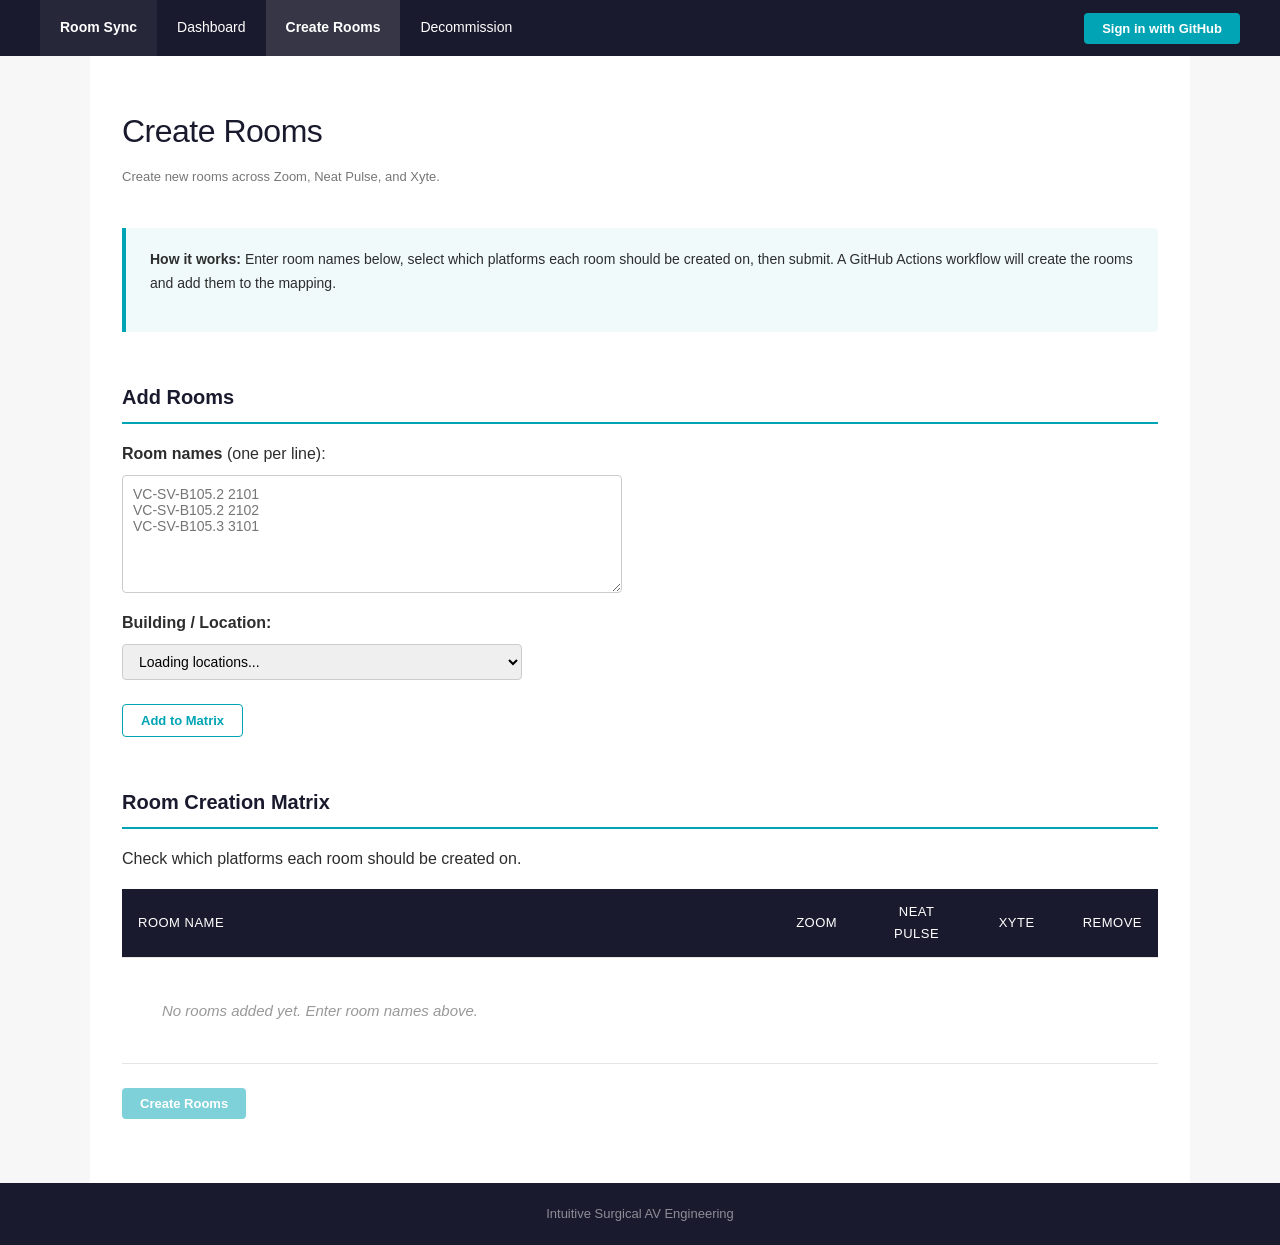
==== docs/create.html @ 43860af5 "Initial implementation of Room Sync Unified AV room naming platform that syncs room names across Zoo" ====
<!DOCTYPE html>
<html lang="en">
<head>
  <meta charset="UTF-8">
  <meta name="viewport" content="width=device-width, initial-scale=1.0">
  <title>Room Sync — Create Rooms</title>
  <link rel="stylesheet" href="style.css">
</head>
<body>
  <nav>
    <strong>Room Sync</strong>
    <a href="index.html">Dashboard</a>
    <a href="create.html" class="active">Create Rooms</a>
    <a href="decommission.html">Decommission</a>
    <span class="spacer"></span>
    <button id="auth-btn" onclick="toggleAuth()">Sign in with GitHub</button>
  </nav>

  <div class="content">
    <h1>Create Rooms</h1>
    <div class="updated">Create new rooms across Zoom, Neat Pulse, and Xyte.</div>

    <div class="info-box">
      <p><strong>How it works:</strong> Enter room names below, select which platforms
      each room should be created on, then submit. A GitHub Actions workflow will create
      the rooms and add them to the mapping.</p>
    </div>

    <h2>Add Rooms</h2>

    <div style="margin-bottom: 16px;">
      <label for="room-input"><strong>Room names</strong> (one per line):</label>
      <textarea id="room-input" rows="6" style="width: 100%; max-width: 500px; display: block;
        margin-top: 8px; padding: 10px; font-family: inherit; font-size: 14px;
        border: 1px solid #ccc; border-radius: 4px;" placeholder="VC-SV-B105.2 2101
VC-SV-B105.2 2102
VC-SV-B105.3 3101"></textarea>
    </div>

    <div style="margin-bottom: 24px;">
      <label for="location-select"><strong>Building / Location:</strong></label>
      <select id="location-select" style="display: block; margin-top: 8px;">
        <option value="">Loading locations...</option>
      </select>
    </div>

    <button class="btn btn-outline" onclick="addRoomsToMatrix()">Add to Matrix</button>

    <h2>Room Creation Matrix</h2>
    <p>Check which platforms each room should be created on.</p>

    <table class="matrix-table" id="matrix-table">
      <thead>
        <tr>
          <th>Room Name</th>
          <th style="text-align: center; width: 100px;">Zoom</th>
          <th style="text-align: center; width: 100px;">Neat Pulse</th>
          <th style="text-align: center; width: 100px;">Xyte</th>
          <th style="text-align: center; width: 80px;">Remove</th>
        </tr>
      </thead>
      <tbody id="matrix-body">
        <tr><td colspan="5" class="empty">No rooms added yet. Enter room names above.</td></tr>
      </tbody>
    </table>

    <div style="margin-top: 24px;">
      <button class="btn btn-primary" id="submit-create" onclick="submitCreate()" disabled>
        Create Rooms
      </button>
    </div>
  </div>

  <footer>Intuitive Surgical AV Engineering</footer>

  <!-- Confirmation modal -->
  <div class="modal-overlay" id="create-modal">
    <div class="modal">
      <h3>Confirm Room Creation</h3>
      <p id="create-modal-text">Create 0 room(s)?</p>
      <div style="margin-top: 20px; display: flex; gap: 12px; justify-content: flex-end;">
        <button class="btn btn-outline" onclick="closeModal('create-modal')">Cancel</button>
        <button class="btn btn-primary" onclick="confirmCreate()">Create</button>
      </div>
    </div>
  </div>

  <script src="auth.js"></script>
  <script src="app.js"></script>
</body>
</html>
---- docs/style.css ----
/* Room Sync — Intuitive-inspired theme (extended from av-scripts) */

* { box-sizing: border-box; margin: 0; padding: 0; }

body {
  font-family: "Segoe UI", -apple-system, BlinkMacSystemFont, sans-serif;
  color: #2d2d2d;
  line-height: 1.7;
  background: #f7f7f7;
}

/* Top navigation bar */
nav {
  background: #1a1a2e;
  padding: 0 40px;
  display: flex;
  align-items: center;
  gap: 0;
  height: 56px;
  position: sticky;
  top: 0;
  z-index: 100;
}

nav a, nav strong {
  color: #fff;
  text-decoration: none;
  font-size: 14px;
  font-weight: 400;
  padding: 16px 20px;
  transition: background 0.2s;
  white-space: nowrap;
}

nav a:hover { background: rgba(255,255,255,0.08); }
nav a.active { background: rgba(255,255,255,0.12); font-weight: 600; }
nav strong { font-weight: 600; background: rgba(255,255,255,0.06); }
nav .spacer { flex: 1; }

#auth-btn {
  background: #00a4b4;
  border: none;
  color: #fff;
  padding: 8px 18px;
  border-radius: 4px;
  font-size: 13px;
  font-weight: 600;
  cursor: pointer;
  transition: background 0.2s;
}
#auth-btn:hover { background: #008a98; }
#auth-btn.signed-in { background: transparent; border: 1px solid rgba(255,255,255,0.3); }

/* Page content */
.content {
  max-width: 1100px;
  margin: 0 auto;
  padding: 48px 32px 64px;
  background: #fff;
  min-height: calc(100vh - 56px - 60px);
}

/* Headings */
h1 {
  font-size: 32px;
  font-weight: 300;
  color: #1a1a2e;
  margin-bottom: 8px;
  letter-spacing: -0.5px;
}

.updated {
  color: #777;
  font-size: 13px;
  margin-bottom: 40px;
}

h2 {
  font-size: 20px;
  font-weight: 600;
  color: #1a1a2e;
  margin-top: 48px;
  margin-bottom: 16px;
  padding-bottom: 8px;
  border-bottom: 2px solid #00a4b4;
}

h3 {
  font-size: 16px;
  font-weight: 600;
  color: #333;
  margin-top: 28px;
  margin-bottom: 12px;
}

p { margin-bottom: 16px; }

/* Summary cards */
.cards {
  display: grid;
  grid-template-columns: repeat(auto-fit, minmax(180px, 1fr));
  gap: 16px;
  margin: 24px 0;
}

.card {
  background: #f0fafb;
  border: 1px solid #d4eff2;
  border-radius: 8px;
  padding: 20px;
  text-align: center;
}

.card .value {
  font-size: 36px;
  font-weight: 300;
  color: #1a1a2e;
  display: block;
}

.card .label {
  font-size: 13px;
  color: #777;
  text-transform: uppercase;
  letter-spacing: 0.5px;
}

.card.warn { border-color: #d4a800; background: #fef9e7; }
.card.danger { border-color: #c0392b; background: #fdf2f2; }

/* Tables */
table {
  border-collapse: collapse;
  width: 100%;
  margin: 16px 0 24px;
}

th, td {
  text-align: left;
  padding: 12px 16px;
  border-bottom: 1px solid #e5e5e5;
  font-size: 14px;
}

th {
  background: #1a1a2e;
  color: #fff;
  font-weight: 500;
  font-size: 13px;
  text-transform: uppercase;
  letter-spacing: 0.5px;
}

tr:hover td { background: #f5fafa; }

/* Links */
a { color: #00a4b4; text-decoration: none; font-weight: 500; }
a:hover { color: #008a98; text-decoration: underline; }

/* Status badges */
.badge {
  display: inline-block;
  padding: 3px 10px;
  border-radius: 12px;
  font-size: 12px;
  font-weight: 600;
  text-transform: uppercase;
  letter-spacing: 0.3px;
}

.badge.synced { background: #e8f5e9; color: #2e7d32; }
.badge.mismatch { background: #fff3e0; color: #e65100; }
.badge.missing { background: #fce4ec; color: #c62828; }
.badge.pending { background: #e3f2fd; color: #1565c0; }

/* Buttons */
.btn {
  display: inline-block;
  padding: 8px 18px;
  border-radius: 4px;
  font-size: 13px;
  font-weight: 600;
  border: none;
  cursor: pointer;
  transition: background 0.2s;
}

.btn-primary { background: #00a4b4; color: #fff; }
.btn-primary:hover { background: #008a98; }
.btn-danger { background: #c0392b; color: #fff; }
.btn-danger:hover { background: #a93226; }
.btn-outline {
  background: transparent;
  border: 1px solid #00a4b4;
  color: #00a4b4;
}
.btn-outline:hover { background: #f0fafb; }
.btn:disabled { opacity: 0.5; cursor: not-allowed; }

/* Forms */
input[type="text"], select {
  padding: 8px 12px;
  border: 1px solid #ccc;
  border-radius: 4px;
  font-size: 14px;
  font-family: inherit;
  width: 100%;
  max-width: 400px;
}

input[type="text"]:focus, select:focus {
  outline: none;
  border-color: #00a4b4;
  box-shadow: 0 0 0 3px rgba(0,164,180,0.1);
}

/* Checkbox matrix */
.matrix-table input[type="checkbox"] {
  width: 18px;
  height: 18px;
  accent-color: #00a4b4;
}

.matrix-table td { text-align: center; }
.matrix-table td:first-child { text-align: left; }

/* Confirmation input */
.confirm-input {
  border: 2px solid #c0392b;
  border-radius: 4px;
  padding: 10px 14px;
  font-size: 14px;
  width: 100%;
  max-width: 500px;
  margin: 12px 0;
}

.confirm-input:focus {
  outline: none;
  box-shadow: 0 0 0 3px rgba(192,57,43,0.15);
}

/* Info / warning boxes */
.info-box {
  background: #f0fafb;
  border-left: 4px solid #00a4b4;
  padding: 20px 24px;
  margin: 24px 0;
  border-radius: 0 4px 4px 0;
  font-size: 14px;
}

.warning-box {
  background: #fef9e7;
  border-left: 4px solid #d4a800;
  padding: 20px 24px;
  margin: 24px 0;
  border-radius: 0 4px 4px 0;
  font-size: 14px;
}

/* Empty state */
.empty {
  color: #999;
  font-style: italic;
  margin-top: 24px;
  font-size: 15px;
  text-align: center;
  padding: 40px;
}

/* Modal overlay */
.modal-overlay {
  display: none;
  position: fixed;
  top: 0; left: 0; right: 0; bottom: 0;
  background: rgba(0,0,0,0.5);
  z-index: 200;
  align-items: center;
  justify-content: center;
}

.modal-overlay.active { display: flex; }

.modal {
  background: #fff;
  border-radius: 8px;
  padding: 32px;
  max-width: 500px;
  width: 90%;
  box-shadow: 0 8px 32px rgba(0,0,0,0.2);
}

.modal h3 { margin-top: 0; }

/* Score bar */
.score-bar {
  display: inline-block;
  width: 60px;
  height: 8px;
  background: #e0e0e0;
  border-radius: 4px;
  overflow: hidden;
  vertical-align: middle;
  margin-right: 6px;
}

.score-bar-fill {
  height: 100%;
  border-radius: 4px;
  background: #00a4b4;
}

/* Footer */
footer {
  background: #1a1a2e;
  color: rgba(255,255,255,0.5);
  text-align: center;
  padding: 20px 40px;
  font-size: 13px;
}

/* Loading spinner */
.spinner {
  display: inline-block;
  width: 20px;
  height: 20px;
  border: 2px solid #e0e0e0;
  border-top-color: #00a4b4;
  border-radius: 50%;
  animation: spin 0.8s linear infinite;
}

@keyframes spin { to { transform: rotate(360deg); } }

/* Responsive */
@media (max-width: 640px) {
  nav { padding: 0 16px; overflow-x: auto; }
  nav a, nav strong { padding: 16px 12px; font-size: 13px; }
  .content { padding: 32px 20px 48px; }
  h1 { font-size: 26px; }
  .cards { grid-template-columns: repeat(2, 1fr); }
}
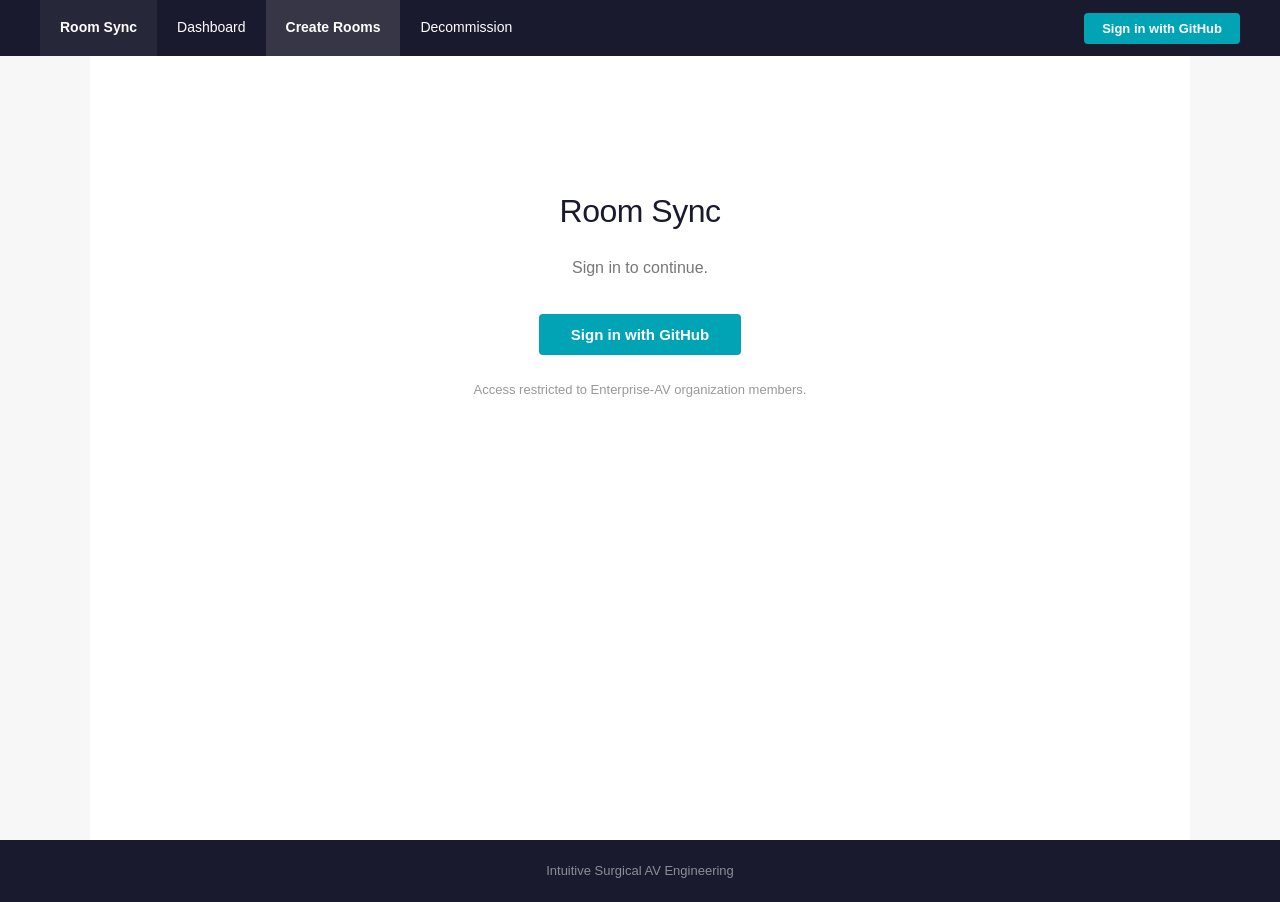
==== commit 9dfe7990: "Gate all pages behind GitHub OAuth and org membership check All page content is hidden until the use" ====
--- a/docs/create.html
+++ b/docs/create.html
@@ -16,7 +16,22 @@
     <button id="auth-btn" onclick="toggleAuth()">Sign in with GitHub</button>
   </nav>
 
-  <div class="content">
+  <!-- Auth gate -->
+  <div id="auth-gate" class="content" style="display:none;">
+    <div style="text-align:center; padding:80px 20px;">
+      <h1 style="margin-bottom:16px;">Room Sync</h1>
+      <p style="color:#777; font-size:16px; margin-bottom:32px;">Sign in to continue.</p>
+      <button class="btn btn-primary" onclick="toggleAuth()" style="font-size:15px; padding:12px 32px;">
+        Sign in with GitHub
+      </button>
+      <p style="color:#999; font-size:13px; margin-top:24px;">
+        Access restricted to Enterprise-AV organization members.
+      </p>
+    </div>
+  </div>
+
+  <!-- Gated content -->
+  <div id="gated-content" class="content" style="display:none;">
     <h1>Create Rooms</h1>
     <div class="updated">Create new rooms across Zoom, Neat Pulse, and Xyte.</div>
 
